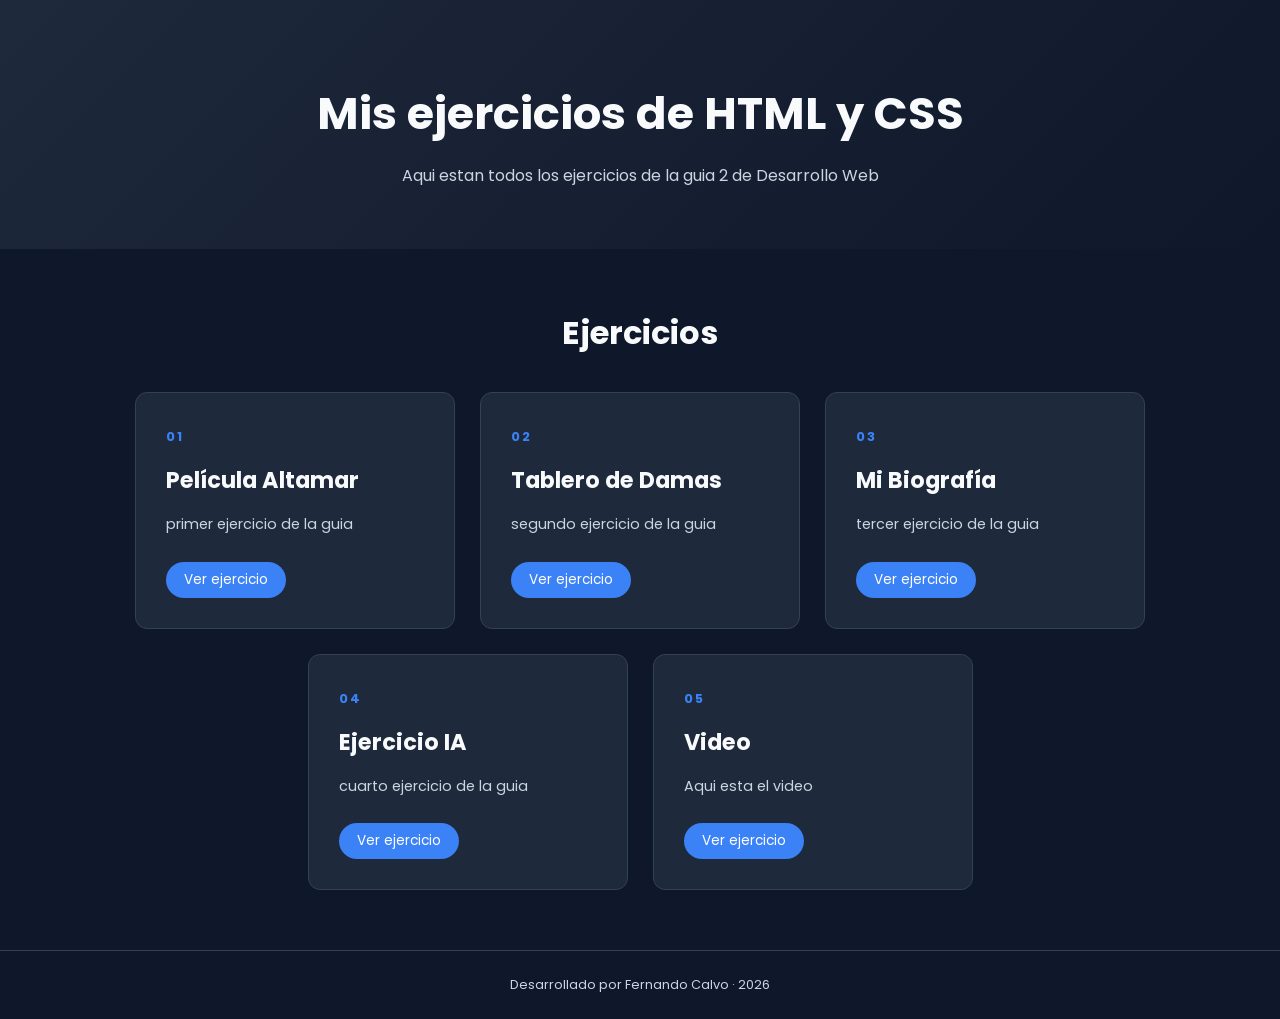
==== index.html @ 3b7bfe16 "Add files via upload" ====
<!DOCTYPE html>
<html lang="es">
<head>
    <meta charset="UTF-8">
    <meta name="viewport" content="width=device-width, initial-scale=1.0">
    <title>Mis ejercicios de HTML y CSS</title>
    
    <!-- Fuentes de Google -->
    <link rel="preconnect" href="https://fonts.googleapis.com">
    <link rel="preconnect" href="https://fonts.gstatic.com" crossorigin>
    <link href="https://fonts.googleapis.com/css2?family=Poppins:wght@300;400;600;700&display=swap" rel="stylesheet">

    <!-- Estilos CSS integrados -->
    <style>
        :root {
            --fondo: #0f172a;
            --superficie: #1e293b;
            --superficie-hover: #263449;
            --azul: #3b82f6;
            --texto: #f8fafc;
            --texto-secundario: #cbd5e1;
        }

        * {
            box-sizing: border-box;
            margin: 0;
            padding: 0;
        }

        body {
            background-color: var(--fondo);
            color: var(--texto);
            font-family: "Poppins", sans-serif;
        }

        /* Encabezado */
        header {
            text-align: center;
            padding: 80px 20px 60px;
            background: linear-gradient(
                135deg,
                #1e293b,
                #0f172a
            );
        }

        header h1 {
            font-size: 2.8rem;
            margin-bottom: 15px;
        }

        header p {
            max-width: 700px;
            margin: 0 auto;
            color: var(--texto-secundario);
            line-height: 1.7;
        }

        /* Contenido */
        main {
            width: 90%;
            max-width: 1100px;
            margin: 0 auto;
        }

        .ejercicios {
            padding: 60px 0;
        }

        .ejercicios h2 {
            text-align: center;
            font-size: 2rem;
            margin-bottom: 35px;
        }

        /* Tarjetas */
        .contenedor {
            display: flex;
            gap: 25px;
            flex-wrap: wrap;
            justify-content: center;
        }

        .tarjeta {
            position: relative;
            background-color: var(--superficie);
            width: 320px;
            padding: 30px;
            border-radius: 12px;
            border: 1px solid #334155;
            transition: 0.3s;
        }

        .tarjeta:hover {
            transform: translateY(-8px);
            background-color: var(--superficie-hover);
            border-color: var(--azul);
        }

        .numero {
            color: var(--azul);
            font-size: 0.8rem;
            font-weight: bold;
            letter-spacing: 2px;
        }

        .tarjeta h3 {
            font-size: 1.4rem;
            margin: 15px 0;
        }

        .tarjeta p {
            color: var(--texto-secundario);
            line-height: 1.7;
            font-size: 0.9rem;
            margin-bottom: 25px;
        }

        /* Botón */
        .tarjeta a {
            display: inline-block;
            color: white;
            background-color: var(--azul);
            padding: 8px 18px;
            border-radius: 20px;
            text-decoration: none;
            font-size: 0.85rem;
        }

        .tarjeta a:hover {
            background-color: #2563eb;
        }

        /* Footer */
        footer {
            text-align: center;
            padding: 25px;
            border-top: 1px solid #334155;
            color: var(--texto-secundario);
            font-size: 0.8rem;
        }
    </style>
</head>

<body>
    <header>
        <h1>Mis ejercicios de HTML y CSS</h1>
        <p>
            Aqui estan todos los ejercicios de la guia 2 de Desarrollo Web
        </p>
    </header>

    <main>
        <section class="ejercicios">
            <h2>Ejercicios</h2>

            <div class="contenedor">
                <article class="tarjeta">
                    <span class="numero">01</span>
                    <h3>Película Altamar</h3>
                    <p>
                        primer ejercicio de la guia
                    </p>
                    <a href="/Ejercicio 1/pelicula.html">Ver ejercicio</a>
                </article>

                <article class="tarjeta">
                    <span class="numero">02</span>
                    <h3>Tablero de Damas</h3>
                    <p>
                        segundo ejercicio de la guia
                    </p>
                    <a href="/Ejercicio 2/tablero.html">Ver ejercicio</a>
                </article>

                <article class="tarjeta">
                    <span class="numero">03</span>
                    <h3>Mi Biografía</h3>
                    <p>
                        tercer ejercicio de la guia
                    </p>
                    <a href="/Ejercicio 3/mi_biografia.html">Ver ejercicio</a>
                </article>

                <article class="tarjeta">
                    <span class="numero">04</span>
                    <h3>Ejercicio IA</h3>
                    <p>
                        cuarto ejercicio de la guia
                    </p>
                    <a href="/Ejercicio 4/index.html">Ver ejercicio</a>
                </article>

                <article class="tarjeta">
                    <span class="numero">05</span>
                    <h3>Video</h3>
                    <p>
                        Aqui esta el video
                    </p>
                    <a href="/index/video/">Ver ejercicio</a>
                </article>
            </div>
        </section>
    </main>

    <footer>
        <p>
            Desarrollado por Fernando Calvo · 2026
        </p>
    </footer>
</body>
</html>
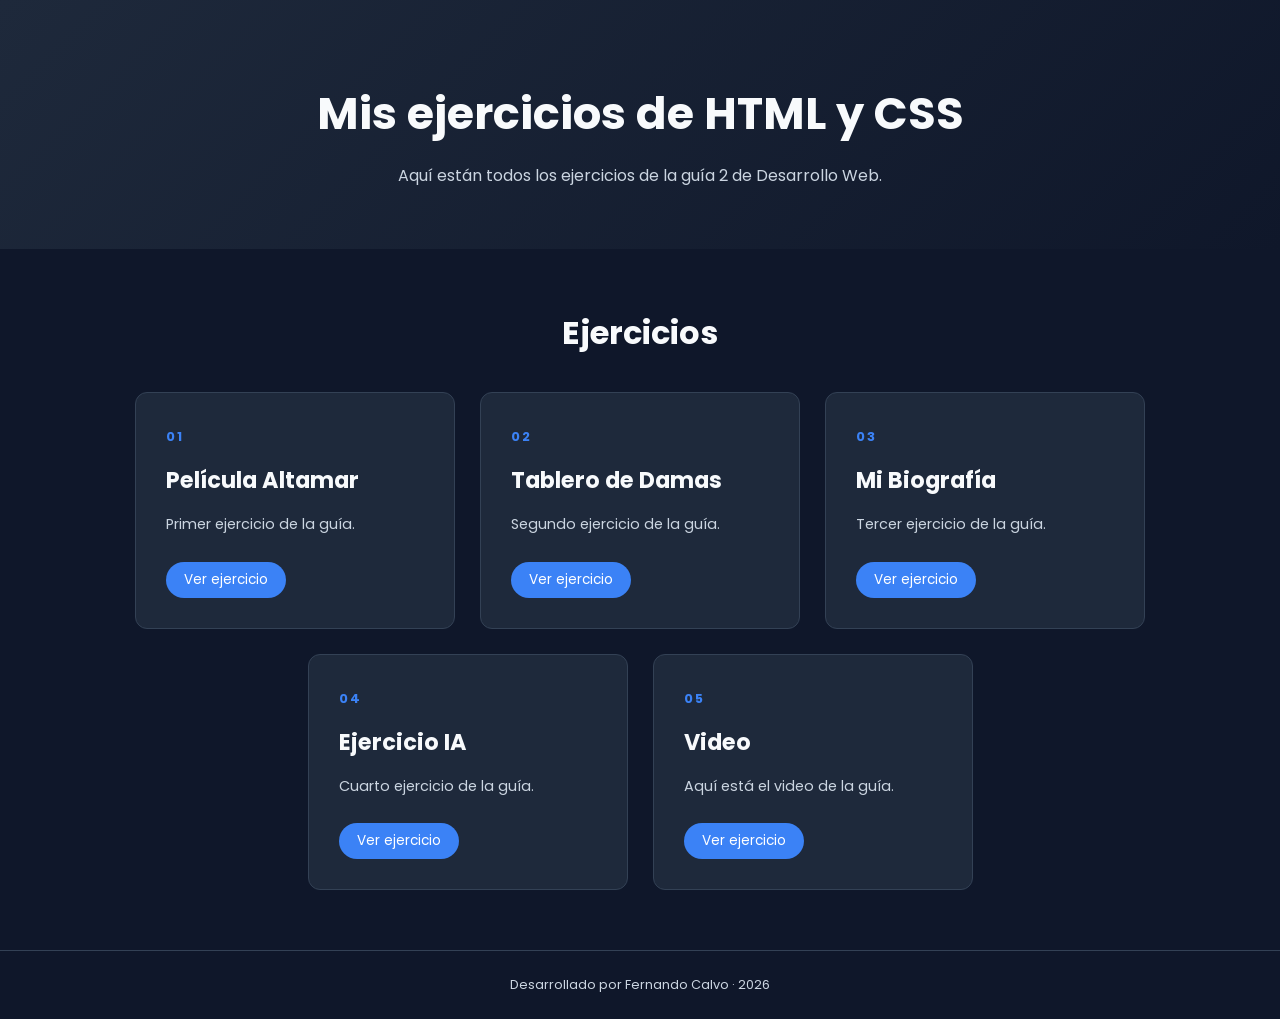
==== commit a7b2bb5e: "Revise index.html with updated exercise details Updated HTML structure and content for exercises, in" ====
--- a/index.html
+++ b/index.html
@@ -1,17 +1,20 @@
 <!DOCTYPE html>
 <html lang="es">
+
 <head>
     <meta charset="UTF-8">
     <meta name="viewport" content="width=device-width, initial-scale=1.0">
+
     <title>Mis ejercicios de HTML y CSS</title>
-    
-    <!-- Fuentes de Google -->
+
+    <!-- Fuente -->
     <link rel="preconnect" href="https://fonts.googleapis.com">
     <link rel="preconnect" href="https://fonts.gstatic.com" crossorigin>
-    <link href="https://fonts.googleapis.com/css2?family=Poppins:wght@300;400;600;700&display=swap" rel="stylesheet">
-
-    <!-- Estilos CSS integrados -->
+    <link href="https://fonts.googleapis.com/css2?family=Poppins:wght@300;400;600;700&display=swap"
+          rel="stylesheet">
+
     <style>
+
         :root {
             --fondo: #0f172a;
             --superficie: #1e293b;
@@ -34,6 +37,7 @@
         }
 
         /* Encabezado */
+
         header {
             text-align: center;
             padding: 80px 20px 60px;
@@ -57,6 +61,7 @@
         }
 
         /* Contenido */
+
         main {
             width: 90%;
             max-width: 1100px;
@@ -74,6 +79,7 @@
         }
 
         /* Tarjetas */
+
         .contenedor {
             display: flex;
             gap: 25px;
@@ -116,7 +122,8 @@
             margin-bottom: 25px;
         }
 
-        /* Botón */
+        /* Botones */
+
         .tarjeta a {
             display: inline-block;
             color: white;
@@ -132,6 +139,7 @@
         }
 
         /* Footer */
+
         footer {
             text-align: center;
             padding: 25px;
@@ -139,74 +147,145 @@
             color: var(--texto-secundario);
             font-size: 0.8rem;
         }
+
     </style>
 </head>
 
 <body>
+
     <header>
+
         <h1>Mis ejercicios de HTML y CSS</h1>
+
         <p>
-            Aqui estan todos los ejercicios de la guia 2 de Desarrollo Web
+            Aquí están todos los ejercicios de la guía 2 de Desarrollo Web.
         </p>
+
     </header>
 
+
     <main>
+
         <section class="ejercicios">
+
             <h2>Ejercicios</h2>
 
             <div class="contenedor">
-                <article class="tarjeta">
+
+
+                <!-- EJERCICIO 1 -->
+
+                <article class="tarjeta">
+
                     <span class="numero">01</span>
+
                     <h3>Película Altamar</h3>
-                    <p>
-                        primer ejercicio de la guia
-                    </p>
-                    <a href="/Ejercicio 1/pelicula.html">Ver ejercicio</a>
-                </article>
-
-                <article class="tarjeta">
+
+                    <p>
+                        Primer ejercicio de la guía.
+                    </p>
+
+                    <a href="./Ejercicio 1/pelicula.html">
+                        Ver ejercicio
+                    </a>
+
+                </article>
+
+
+                <!-- EJERCICIO 2 -->
+
+                <article class="tarjeta">
+
                     <span class="numero">02</span>
+
                     <h3>Tablero de Damas</h3>
-                    <p>
-                        segundo ejercicio de la guia
-                    </p>
-                    <a href="/Ejercicio 2/tablero.html">Ver ejercicio</a>
-                </article>
-
-                <article class="tarjeta">
+
+                    <p>
+                        Segundo ejercicio de la guía.
+                    </p>
+
+                    <a href="./Ejercicio 2/tablero.html">
+                        Ver ejercicio
+                    </a>
+
+                </article>
+
+
+                <!-- EJERCICIO 3 -->
+
+                <article class="tarjeta">
+
                     <span class="numero">03</span>
+
                     <h3>Mi Biografía</h3>
-                    <p>
-                        tercer ejercicio de la guia
-                    </p>
-                    <a href="/Ejercicio 3/mi_biografia.html">Ver ejercicio</a>
-                </article>
-
-                <article class="tarjeta">
+
+                    <p>
+                        Tercer ejercicio de la guía.
+                    </p>
+
+                    <a href="./Ejercicio 3/mi_biografia.html">
+                        Ver ejercicio
+                    </a>
+
+                </article>
+
+
+                <!-- EJERCICIO 4 -->
+
+                <article class="tarjeta">
+
                     <span class="numero">04</span>
+
                     <h3>Ejercicio IA</h3>
-                    <p>
-                        cuarto ejercicio de la guia
-                    </p>
-                    <a href="/Ejercicio 4/index.html">Ver ejercicio</a>
-                </article>
-
-                <article class="tarjeta">
+
+                    <p>
+                        Cuarto ejercicio de la guía.
+                    </p>
+
+                    <a href="./Ejercicio 4/index.html">
+                        Ver ejercicio
+                    </a>
+
+                </article>
+
+
+                <!-- EJERCICIO 5 -->
+
+                <article class="tarjeta">
+
                     <span class="numero">05</span>
+
                     <h3>Video</h3>
-                    <p>
-                        Aqui esta el video
-                    </p>
-                    <a href="/index/video/">Ver ejercicio</a>
-                </article>
+
+                    <p>
+                        Aquí está el video de la guía.
+                    </p>
+
+                    <a
+                        href="https://drive.google.com/file/d/1vWn2E2LkeRXuaYbX1BxhkDGp8_wWBT-q/view?usp=sharing"
+                        target="_blank"
+                    >
+                        Ver ejercicio
+                    </a>
+
+                </article>
+
+
             </div>
+
         </section>
+
     </main>
 
+
     <footer>
+
         <p>
             Desarrollado por Fernando Calvo · 2026
         </p>
+
     </footer>
+
 </body>
-</html>+
+</html>
